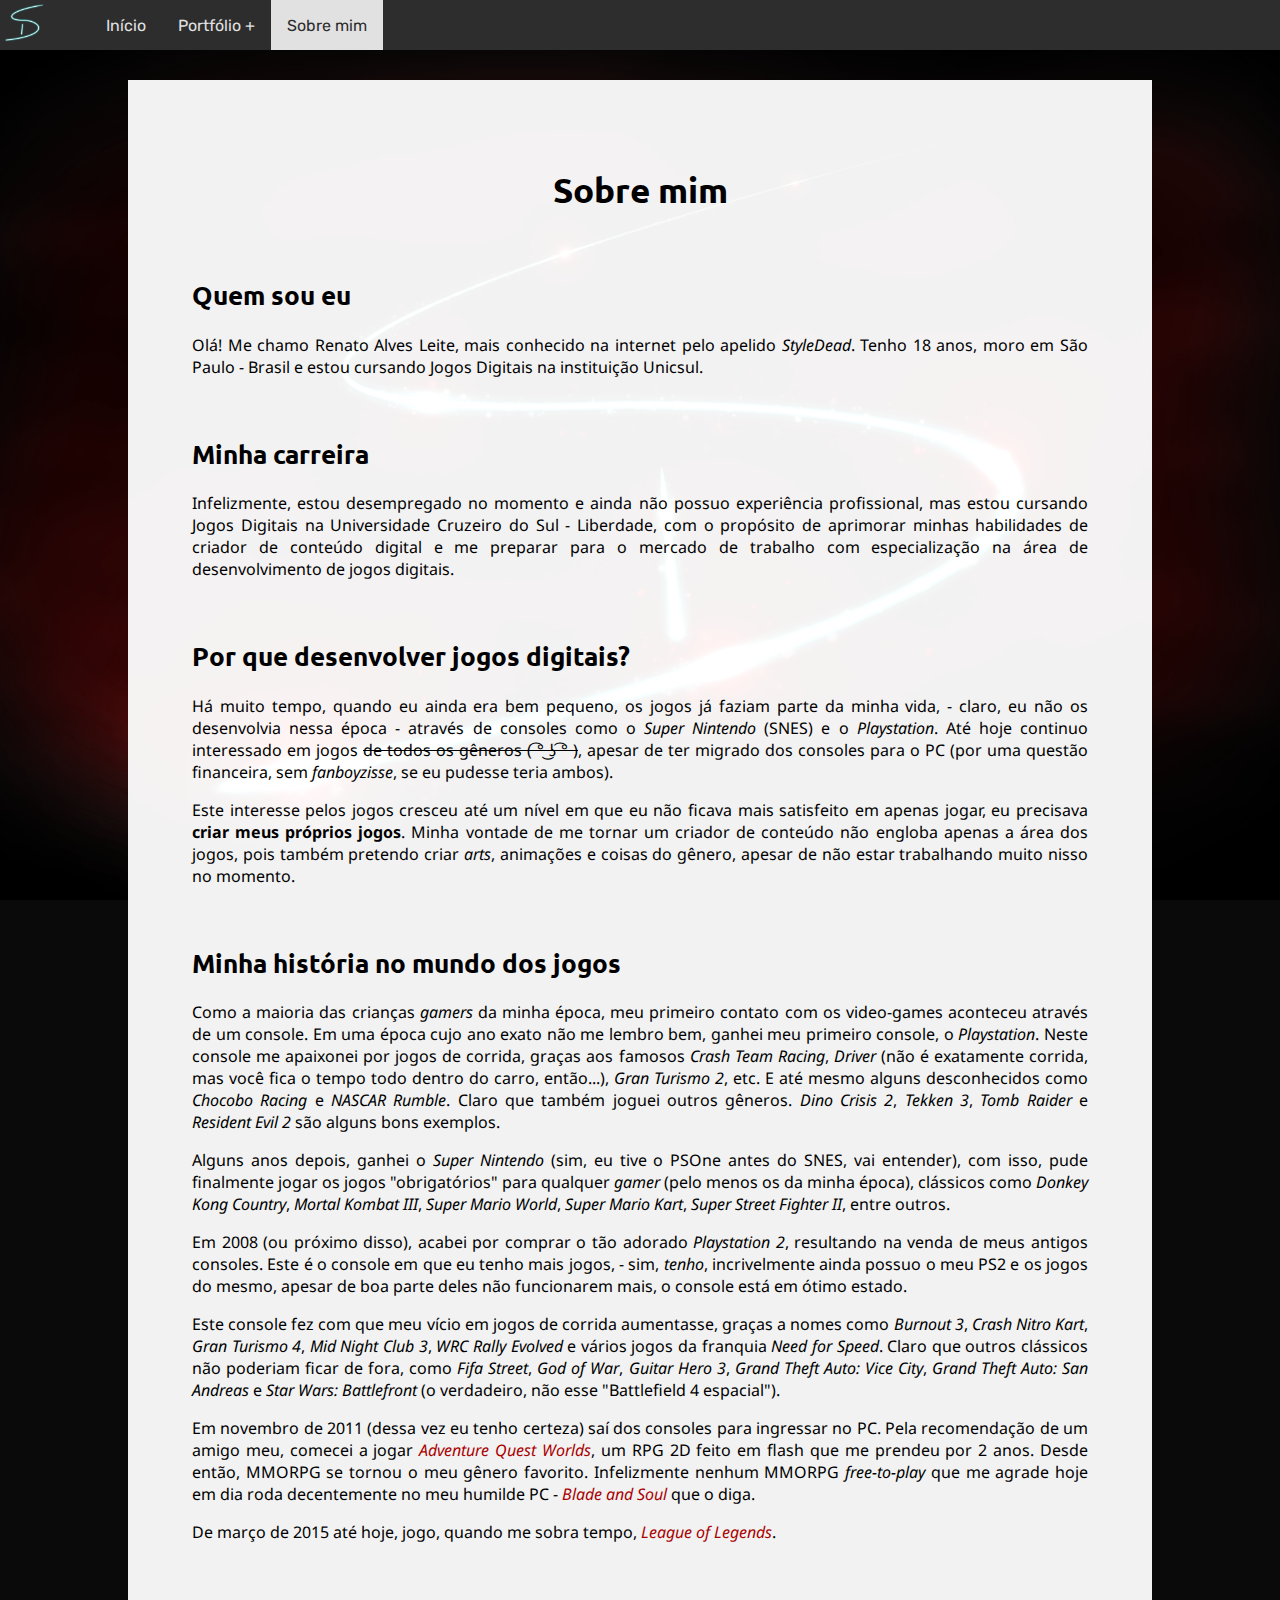
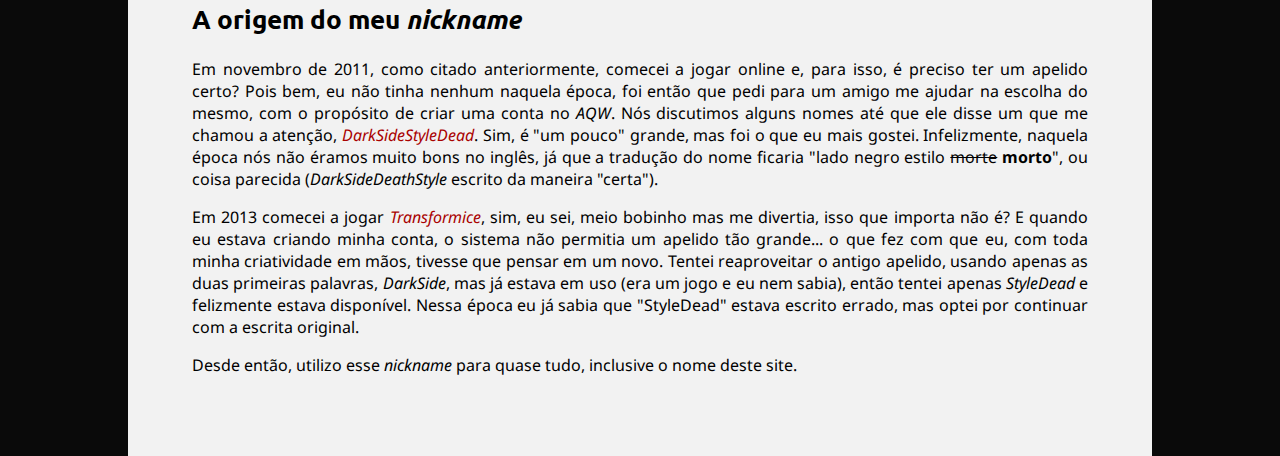
==== pages/aboutme.html @ 6ba33613 "páginas pré-existentes" ====
<!DOCTYPE html>
<html>
<head>
    <title>Sobre mim - StyleDead</title>
    <meta charset="UTF-8"/>
    <meta name="viewport" content="width=device-width, initial-scale=1.0"/>
    
    <link href="../img/icon.png" rel="icon"/>
    <link href="../style/mainstyle.css" type="text/css" rel="stylesheet"/>
    <link href="../style/header.css" type="text/css" rel="stylesheet"/>
    
    <link href="https://fonts.googleapis.com/css?family=Ubuntu" rel="stylesheet"/>
    <link href="https://fonts.googleapis.com/css?family=Noto+Sans" rel="stylesheet"/>
    <link href="https://fonts.googleapis.com/css?family=Rubik" rel="stylesheet"/>
    <link href="https://fonts.googleapis.com/css?family=Cabin" rel="stylesheet"/>
</head>
<body>
    <!-- cabecalho do site -->
    <header>
        <nav>
            <div><a href="../index.html" title="Página inicial"><img src="../img/logo.png" alt="LOGO"/></a></div>
            <!-- mobile, drop down do menu principal -->
            <input type="checkbox" id="nav"/>
            <label id="main" for="nav"></label>
            
            <ul>
                <li><a href="../index.html" title="Página inicial">Início</a></li>
                <li>
                    <!-- mobile, drop down de submenu -->
                    <input type="checkbox" id="sub"/>
                    <label id="drop" for="sub" title="Portfólio">Portfólio +</label>
                    
                    <a href="javascript:void(0)" title="Portfólio" class="lidrop">Portfólio +</a>
                    <ul class="submenu">
                        <li><a href="games.html" title="Jogos">Jogos</a></li>
                        <li><a href="images.html" title="Imagens">Imagens</a></li>
                        <li><a href="animations.html" title="Animações">Animações</a></li>
                        <li><a href="renders.html" title="Modelos 3D">Modelos 3D</a></li>
                    </ul>
                </li>
                <li><a href="aboutme.html" class="active" title="Sobre mim">Sobre mim</a></li>
            </ul>
        </nav>
    </header>

    <!-- secao central do site, com o conteudo principal do mesmo -->
    <section>
        <h1>Sobre mim</h1><br/>
        
        <h2>Quem sou eu</h2>
        
        <p>Olá! Me chamo Renato Alves Leite, mais conhecido na internet pelo apelido <i>StyleDead</i>. Tenho 18 anos, moro em São Paulo - Brasil e estou cursando Jogos Digitais na instituição Unicsul.</p><br/>
        
        <h2>Minha carreira</h2>
        
        <p>Infelizmente, estou desempregado no momento e ainda não possuo experiência profissional, mas estou cursando Jogos Digitais na Universidade Cruzeiro do Sul - Liberdade, com o propósito de aprimorar minhas habilidades de criador de conteúdo digital e me preparar para o mercado de trabalho com especialização na área de desenvolvimento de jogos digitais.</p><br/>
        
        <h2>Por que desenvolver jogos digitais?</h2>
        
        <p>Há muito tempo, quando eu ainda era bem pequeno, os jogos já faziam parte da minha vida, - claro, eu não os desenvolvia nessa época - através de consoles como o <i>Super Nintendo</i> (SNES) e o <i>Playstation</i>. Até hoje continuo interessado em jogos <strike>de todos os gêneros ( ͡° ͜ʖ ͡° )</strike>, apesar de ter migrado dos consoles para o PC (por uma questão financeira, sem <i>fanboyzisse</i>, se eu pudesse teria ambos).</p>
        
        <p>Este interesse pelos jogos cresceu até um nível em que eu não ficava mais satisfeito em apenas jogar, eu precisava <b>criar meus próprios jogos</b>. Minha vontade de me tornar um criador de conteúdo não engloba apenas a área dos jogos, pois também pretendo criar <i>arts</i>, animações e coisas do gênero, apesar de não estar trabalhando muito nisso no momento.</p><br/>
        
        <h2>Minha história no mundo dos jogos</h2>
        
        <p>Como a maioria das crianças <i>gamers</i> da minha época, meu primeiro contato com os video-games aconteceu através de um console. Em uma época cujo ano exato não me lembro bem, ganhei meu primeiro console, o <i>Playstation</i>. Neste console me apaixonei por jogos de corrida, graças aos famosos <i>Crash Team Racing</i>, <i>Driver</i> (não é exatamente corrida, mas você fica o tempo todo dentro do carro, então...), <i>Gran Turismo 2</i>, etc. E até mesmo alguns desconhecidos como <i>Chocobo Racing</i> e <i>NASCAR Rumble</i>. Claro que também joguei outros gêneros. <i>Dino Crisis 2</i>, <i>Tekken 3</i>, <i>Tomb Raider</i> e <i>Resident Evil 2</i> são alguns bons exemplos.</p>
        
        <p>Alguns anos depois, ganhei o <i>Super Nintendo</i> (sim, eu tive o PSOne antes do SNES, vai entender), com isso, pude finalmente jogar os jogos "obrigatórios" para qualquer <i>gamer</i> (pelo menos os da minha época), clássicos como <i>Donkey Kong Country</i>, <i>Mortal Kombat III</i>, <i>Super Mario World</i>, <i>Super Mario Kart</i>, <i>Super Street Fighter II</i>, entre outros.</p>
        
        <p>Em 2008 (ou próximo disso), acabei por comprar o tão adorado <i>Playstation 2</i>, resultando na venda de meus antigos consoles. Este é o console em que eu tenho mais jogos, - sim, <i>tenho</i>, incrivelmente ainda possuo o meu PS2 e os jogos do mesmo, apesar de boa parte deles não funcionarem mais, o console está em ótimo estado.</p>
        
        <p>Este console fez com que meu vício em jogos de corrida aumentasse, graças a nomes como <i>Burnout 3</i>, <i>Crash Nitro Kart</i>, <i>Gran Turismo 4</i>, <i>Mid Night Club 3</i>, <i>WRC Rally Evolved</i> e vários jogos da franquia <i>Need for Speed</i>. Claro que outros clássicos não poderiam ficar de fora, como  <i>Fifa Street</i>, <i>God of War</i>, <i>Guitar Hero 3</i>, <i>Grand Theft Auto: Vice City</i>, <i>Grand Theft Auto: San Andreas</i> e <i>Star Wars: Battlefront</i> (o verdadeiro, não esse "Battlefield 4 espacial").</p>
        
        <p>Em novembro de 2011 (dessa vez eu tenho certeza) saí dos consoles para ingressar no PC. Pela recomendação de um amigo meu, comecei a jogar <a href="https://aq.com" target="_blank" title="Site oficial AQW"><i>Adventure Quest Worlds</i></a>, um RPG 2D feito em flash que me prendeu por 2 anos. Desde então, MMORPG se tornou o meu gênero favorito. Infelizmente nenhum MMORPG <i>free-to-play</i> que me agrade hoje em dia roda decentemente no meu humilde PC - <a href="https://bladeandsoul.com" target="_blank" title="Site oficial BnS"><i>Blade and Soul</i></a> que o diga.</p>
        
        <p>De março de 2015 até hoje, jogo, quando me sobra tempo, <a href="https://br.leagueoflegends.com" target="_blank" title="Site oficial LoL"><i>League of Legends</i></a>.</p><br/>
        
        <h2>A origem do meu <i>nickname</i></h2>
        
        <p>Em novembro de 2011, como citado anteriormente, comecei a jogar online e, para isso, é preciso ter um apelido certo? Pois bem, eu não tinha nenhum naquela época, foi então que pedi para um amigo me ajudar na escolha do mesmo, com o propósito de criar uma conta no <i>AQW</i>. Nós discutimos alguns nomes até que ele disse um que me chamou a atenção, <a href="https://aq.com/character.asp?id=darksidestyledead" target="_blank" title="Minha Character Page"><i>DarkSideStyleDead</i></a>. Sim, é "um pouco" grande, mas foi o que eu mais gostei. Infelizmente, naquela época nós não éramos muito bons no inglês, já que a tradução do nome ficaria "lado negro estilo <strike>morte</strike> <b>morto</b>", ou coisa parecida (<i>DarkSideDeathStyle</i> escrito da maneira "certa").</p>
        
        <p>Em 2013 comecei a jogar <a href="https://transformice.com" target="_blank" title="Site oficial Transformice"><i>Transformice</i></a>, sim, eu sei, meio bobinho mas me divertia, isso que importa não é? E quando eu estava criando minha conta, o sistema não permitia um apelido tão grande... o que fez com que eu, com toda minha criatividade em mãos, tivesse que pensar em um novo. Tentei reaproveitar o antigo apelido, usando apenas as duas primeiras palavras, <i>DarkSide</i>, mas já estava em uso (era um jogo e eu nem sabia), então tentei apenas <i>StyleDead</i> e felizmente estava disponível. Nessa época eu já sabia que "StyleDead" estava escrito errado, mas optei por continuar com a escrita original.</p>
        
        <p>Desde então, utilizo esse <i>nickname</i> para quase tudo, inclusive o nome deste site.</p>
    </section>
</body>
</html>
---- style/mainstyle.css ----
body, html{
    margin: 0;
    height: 100%;
}
body{
    background-image: url(../img/background.png);
    background-repeat: no-repeat;
    background-size: cover;
    background-attachment: fixed;
    background-position: center;
    background-color: #0a0a0a;
}

/* parte central do site, conteudo geral */
section{
    font-family: "Noto Sans", sans-serif;
    width: 70%;
    min-height: 100%;
    background-color: #fffffff2;
    margin: 5em auto 2em auto;
    padding: 4em;
}
section a{
    text-decoration: none;
    color: #a90101;
}
section a:hover{ color: #690101 }

/* conteudo das divs dos projetos */
.content{
    height: 200px;
    max-width: 100%;
    display: flex;
    justify-content: flex-start;
    margin: 10px auto;
    box-shadow: 0 0 25px #0a0a0a70;
}
.content a{
    color: currentColor;
}
.content a:hover{
    color: #a90101;
    text-decoration: underline;
}
.thumbnail{
    height: 200px;
    width: 200px;
    overflow: hidden;
}
.description{
    padding: 5px 1em;
    overflow: hidden;
}

/* formatacao do conteudo geral */
h1, h2, h3, h4, h5, h6{ font-family: "Ubuntu", sans-serif }
h1{
    font-size: 2.2em;
    align-content: center;
    text-align: center;;
}
h2{ font-size: 1.6em }
p{ text-align: justify }

/* mobile */
@media only screen and (max-width: 768px){
    /* parte central do site, conteudo geral */
    section{
        box-sizing: border-box;
        width: 100%;
        margin: 50px auto 0 auto;
        padding: 3em 1em;
    }
    .content{ height: 100px }
    .description p{ display: none }
    .thumbnail{
        height: 100px;
        width: 100px;
    }
}

/* projetos do portfolio */
.project img{
    display: block;
    max-height: 450px;
    max-width: 100%;
    margin-right: auto;
    margin-left: auto;
    box-shadow: 7px 7px 14px #0a0a0a70;
}
.project ul{ list-style-type: circle }

/* slider de imagens */
.slider{
    width: 100%;
    position: relative;
    padding-top: 450px;
    display: flex;
    justify-content: center;
}
.slider > img{
    position: absolute;
    margin-left: auto;
    margin-right: auto;
    top: 0;
    left: 0;
    right: 0;
    transition: all 0.5s;
}
.slider input[name="slide_switch"]{ display: none }
.slider label{
    margin: 20px 0 0 20px;
    border: 3px solid #999;
    cursor: pointer;
    transition: all 0.5s;
    opacity: 0.5;
}
.slider label img{ display: block }
.slider input[name="slide_switch"]:checked + label{
    border-color: #666;
    opacity: 1;
}
.slider input[name="slide_switch"] ~ img{
    opacity: 0;
    transform: scale(1.1)
}
.slider input[name="slide_switch"]:checked + label + img{
    opacity: 1;
    transform: scale(1);
}
---- style/header.css ----
/* barra de menu */
header{
    height: 50px;
    width: 100%;
    display: flex;
    justify-content: flex-start;
    align-items: center;
    background-color: #2d2d2d;
    color: #e1e1e1;
    position: fixed;
    top: 0;
    left: 0;
    z-index: 10;
}
header nav div img{
    height: 50px;
    width: 50px;
}

/* menu principal */
nav{
    height: 50px;
    width: 100%;
    display: flex;
    justify-content: flex-start;
    align-items: center;
    margin: 0;
}
nav > ul{
    list-style-type: none;
    display: flex;
    justify-content: flex-start;
    overflow: hidden;
    font-family: "Rubik", sans-serif;
    height: 100%;
    z-index: 10;
}

/* menu principal e submenu */
nav > ul li > a, #drop{
    display: block;
    padding: 1em;
    text-decoration: none;
    cursor: pointer;
    color: #e1e1e1;
    transition-property: all;
    transition-duration: 250ms;
    transition-timing-function: ease;
    transition-delay: initial;
}
nav > ul li a:hover:not(.active), #drop:hover:not(.active){
    background-color: #0a0a0a;
    height: inherit;
}
.submenu{ font-family: "Cabin", sans-serif }

/* pagina atual no menu */
.active{
    background-color: #e1e1e1;
    height: inherit;
    color: #2d2d2d;
}
[type="checkbox"], label#main, label#drop{ display: none }

/* monitor */
@media only screen and (min-width: 769px){
    /* submenu */
    nav ul li:hover > .submenu{
        visibility: visible;
        opacity: 1;
        z-index: 10;
    }
    nav ul.submenu{
        position: absolute;
        visibility: hidden;
        opacity: 0;
        z-index: 9;
        top: 100%;
        list-style-type: none;
        background-color: #2d2d2d;
        padding: 0;
        box-shadow: 5px 5px 10px #0a0a0a70;
        transition-property: all;
        transition-duration: 150ms;
        transition-timing-function: linear;
        transition-delay: initial;
    }
    nav ul.submenu li{ width: 200px }
    nav ul.submenu a{ padding: 0.75em }
}

/* mobile */
@media only screen and (max-width: 768px){
    label{ margin: 0 }

    /* menu principal */
    nav > ul{
        display: none;
        margin: 0;
        width: 100%;
        top: 50px;
        overflow: visible;
    }
    nav ul li{
        display: block;
        width: 100%;
        text-align: left;
        background-color: #2d2d2d;
    }

    /* botao para abrir o menu principal */
    label#main{
        display: block;
        background-color: #2d2d2d;
        width: 40px;
        height: 40px;
        cursor: pointer;
        position: absolute;
        right: 20px;
        top: 5px;
    }
    label#main:after{
        content: "";
        display: block;
        width: 30px;
        height: 5px;
        background: #e1e1e1;
        margin: 7px 5px;
        box-shadow: 0 10px 0 #e1e1e1, 0 20px 0 #e1e1e1;
    }
    [type="checkbox"]#nav:checked ~ ul{
        display: block;
        z-index: 10;
        position: absolute;
        padding: 0;
    }

    /* submenu */
    nav ul.submenu{
        display: none;
        list-style-type: none;
        background-color: #2d2d2d;
        padding: 0;
    }
    nav ul.submenu li{
        width: 100%;
        align-items: center;
    }
    nav ul.submenu a{ padding-left: 2.5em }

    /* botao para abrir o submenu */
    label#drop{
        display: block;
        height: inherit;
    }
    [type="checkbox"]#sub:checked ~ .submenu{
        display: block;
        z-index: 10;
    }
    .lidrop{ display: none }
}
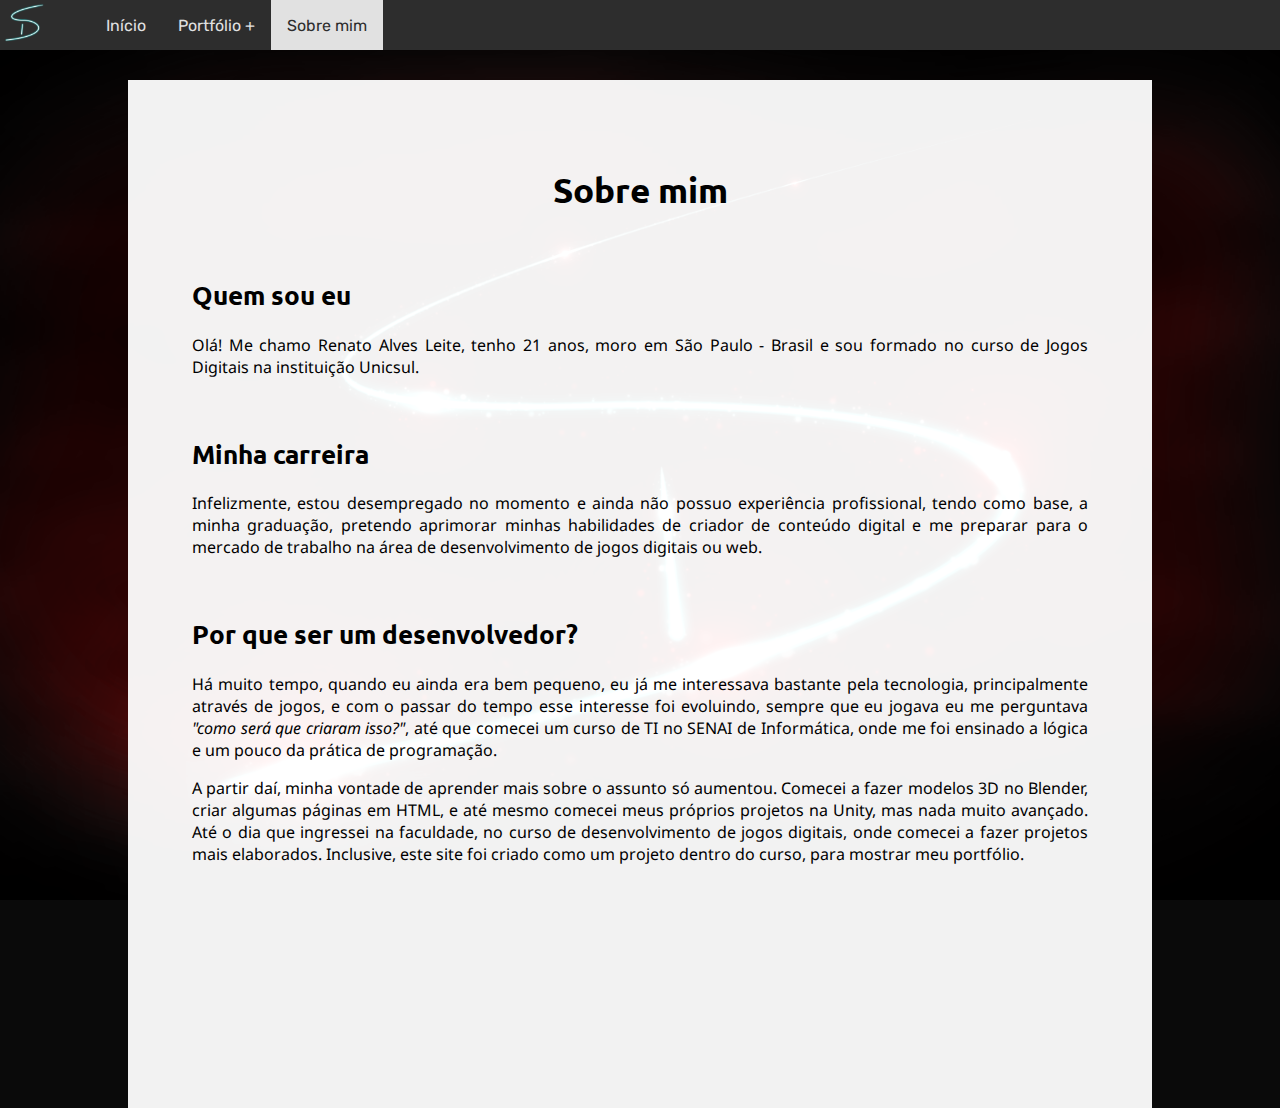
==== commit d6d34456: "atualização na pag "sobre mim"" ====
--- a/pages/aboutme.html
+++ b/pages/aboutme.html
@@ -1,7 +1,7 @@
 <!DOCTYPE html>
 <html>
 <head>
-    <title>Sobre mim - StyleDead</title>
+    <title>Sobre mim - Realves</title>
     <meta charset="UTF-8"/>
     <meta name="viewport" content="width=device-width, initial-scale=1.0"/>
     
@@ -49,39 +49,17 @@
         
         <h2>Quem sou eu</h2>
         
-        <p>Olá! Me chamo Renato Alves Leite, mais conhecido na internet pelo apelido <i>StyleDead</i>. Tenho 18 anos, moro em São Paulo - Brasil e estou cursando Jogos Digitais na instituição Unicsul.</p><br/>
+        <p>Olá! Me chamo Renato Alves Leite, tenho 21 anos, moro em São Paulo - Brasil e sou formado no curso de Jogos Digitais na instituição Unicsul.</p><br/>
         
         <h2>Minha carreira</h2>
         
-        <p>Infelizmente, estou desempregado no momento e ainda não possuo experiência profissional, mas estou cursando Jogos Digitais na Universidade Cruzeiro do Sul - Liberdade, com o propósito de aprimorar minhas habilidades de criador de conteúdo digital e me preparar para o mercado de trabalho com especialização na área de desenvolvimento de jogos digitais.</p><br/>
+        <p>Infelizmente, estou desempregado no momento e ainda não possuo experiência profissional, tendo como base, a minha graduação, pretendo aprimorar minhas habilidades de criador de conteúdo digital e me preparar para o mercado de trabalho na área de desenvolvimento de jogos digitais ou web.</p><br/>
         
-        <h2>Por que desenvolver jogos digitais?</h2>
-        
-        <p>Há muito tempo, quando eu ainda era bem pequeno, os jogos já faziam parte da minha vida, - claro, eu não os desenvolvia nessa época - através de consoles como o <i>Super Nintendo</i> (SNES) e o <i>Playstation</i>. Até hoje continuo interessado em jogos <strike>de todos os gêneros ( ͡° ͜ʖ ͡° )</strike>, apesar de ter migrado dos consoles para o PC (por uma questão financeira, sem <i>fanboyzisse</i>, se eu pudesse teria ambos).</p>
-        
-        <p>Este interesse pelos jogos cresceu até um nível em que eu não ficava mais satisfeito em apenas jogar, eu precisava <b>criar meus próprios jogos</b>. Minha vontade de me tornar um criador de conteúdo não engloba apenas a área dos jogos, pois também pretendo criar <i>arts</i>, animações e coisas do gênero, apesar de não estar trabalhando muito nisso no momento.</p><br/>
-        
-        <h2>Minha história no mundo dos jogos</h2>
-        
-        <p>Como a maioria das crianças <i>gamers</i> da minha época, meu primeiro contato com os video-games aconteceu através de um console. Em uma época cujo ano exato não me lembro bem, ganhei meu primeiro console, o <i>Playstation</i>. Neste console me apaixonei por jogos de corrida, graças aos famosos <i>Crash Team Racing</i>, <i>Driver</i> (não é exatamente corrida, mas você fica o tempo todo dentro do carro, então...), <i>Gran Turismo 2</i>, etc. E até mesmo alguns desconhecidos como <i>Chocobo Racing</i> e <i>NASCAR Rumble</i>. Claro que também joguei outros gêneros. <i>Dino Crisis 2</i>, <i>Tekken 3</i>, <i>Tomb Raider</i> e <i>Resident Evil 2</i> são alguns bons exemplos.</p>
-        
-        <p>Alguns anos depois, ganhei o <i>Super Nintendo</i> (sim, eu tive o PSOne antes do SNES, vai entender), com isso, pude finalmente jogar os jogos "obrigatórios" para qualquer <i>gamer</i> (pelo menos os da minha época), clássicos como <i>Donkey Kong Country</i>, <i>Mortal Kombat III</i>, <i>Super Mario World</i>, <i>Super Mario Kart</i>, <i>Super Street Fighter II</i>, entre outros.</p>
-        
-        <p>Em 2008 (ou próximo disso), acabei por comprar o tão adorado <i>Playstation 2</i>, resultando na venda de meus antigos consoles. Este é o console em que eu tenho mais jogos, - sim, <i>tenho</i>, incrivelmente ainda possuo o meu PS2 e os jogos do mesmo, apesar de boa parte deles não funcionarem mais, o console está em ótimo estado.</p>
-        
-        <p>Este console fez com que meu vício em jogos de corrida aumentasse, graças a nomes como <i>Burnout 3</i>, <i>Crash Nitro Kart</i>, <i>Gran Turismo 4</i>, <i>Mid Night Club 3</i>, <i>WRC Rally Evolved</i> e vários jogos da franquia <i>Need for Speed</i>. Claro que outros clássicos não poderiam ficar de fora, como  <i>Fifa Street</i>, <i>God of War</i>, <i>Guitar Hero 3</i>, <i>Grand Theft Auto: Vice City</i>, <i>Grand Theft Auto: San Andreas</i> e <i>Star Wars: Battlefront</i> (o verdadeiro, não esse "Battlefield 4 espacial").</p>
-        
-        <p>Em novembro de 2011 (dessa vez eu tenho certeza) saí dos consoles para ingressar no PC. Pela recomendação de um amigo meu, comecei a jogar <a href="https://aq.com" target="_blank" title="Site oficial AQW"><i>Adventure Quest Worlds</i></a>, um RPG 2D feito em flash que me prendeu por 2 anos. Desde então, MMORPG se tornou o meu gênero favorito. Infelizmente nenhum MMORPG <i>free-to-play</i> que me agrade hoje em dia roda decentemente no meu humilde PC - <a href="https://bladeandsoul.com" target="_blank" title="Site oficial BnS"><i>Blade and Soul</i></a> que o diga.</p>
-        
-        <p>De março de 2015 até hoje, jogo, quando me sobra tempo, <a href="https://br.leagueoflegends.com" target="_blank" title="Site oficial LoL"><i>League of Legends</i></a>.</p><br/>
-        
-        <h2>A origem do meu <i>nickname</i></h2>
-        
-        <p>Em novembro de 2011, como citado anteriormente, comecei a jogar online e, para isso, é preciso ter um apelido certo? Pois bem, eu não tinha nenhum naquela época, foi então que pedi para um amigo me ajudar na escolha do mesmo, com o propósito de criar uma conta no <i>AQW</i>. Nós discutimos alguns nomes até que ele disse um que me chamou a atenção, <a href="https://aq.com/character.asp?id=darksidestyledead" target="_blank" title="Minha Character Page"><i>DarkSideStyleDead</i></a>. Sim, é "um pouco" grande, mas foi o que eu mais gostei. Infelizmente, naquela época nós não éramos muito bons no inglês, já que a tradução do nome ficaria "lado negro estilo <strike>morte</strike> <b>morto</b>", ou coisa parecida (<i>DarkSideDeathStyle</i> escrito da maneira "certa").</p>
-        
-        <p>Em 2013 comecei a jogar <a href="https://transformice.com" target="_blank" title="Site oficial Transformice"><i>Transformice</i></a>, sim, eu sei, meio bobinho mas me divertia, isso que importa não é? E quando eu estava criando minha conta, o sistema não permitia um apelido tão grande... o que fez com que eu, com toda minha criatividade em mãos, tivesse que pensar em um novo. Tentei reaproveitar o antigo apelido, usando apenas as duas primeiras palavras, <i>DarkSide</i>, mas já estava em uso (era um jogo e eu nem sabia), então tentei apenas <i>StyleDead</i> e felizmente estava disponível. Nessa época eu já sabia que "StyleDead" estava escrito errado, mas optei por continuar com a escrita original.</p>
-        
-        <p>Desde então, utilizo esse <i>nickname</i> para quase tudo, inclusive o nome deste site.</p>
+        <h2>Por que ser um desenvolvedor?</h2>
+
+        <p>Há muito tempo, quando eu ainda era bem pequeno, eu já me interessava bastante pela tecnologia, principalmente através de jogos, e com o passar do tempo esse interesse foi evoluindo, sempre que eu jogava eu me perguntava <i>"como será que criaram isso?"</i>, até que comecei um curso de TI no SENAI de Informática, onde me foi ensinado a lógica e um pouco da prática de programação.</p>
+
+        <p>A partir daí, minha vontade de aprender mais sobre o assunto só aumentou. Comecei a fazer modelos 3D no Blender, criar algumas páginas em HTML, e até mesmo comecei meus próprios projetos na Unity, mas nada muito avançado. Até o dia que ingressei na faculdade, no curso de desenvolvimento de jogos digitais, onde comecei a fazer projetos mais elaborados. Inclusive, este site foi criado como um projeto dentro do curso, para mostrar meu portfólio.</p>
     </section>
 </body>
 </html>--- a/style/mainstyle.css
+++ b/style/mainstyle.css
@@ -80,6 +80,13 @@
 }
 
 /* projetos do portfolio */
+#mycanvas{
+    display: block;
+    margin-right: auto;
+    margin-left: auto;
+    box-shadow: 7px 7px 14px #0a0a0a70;
+}
+
 .project img{
     display: block;
     max-height: 450px;
